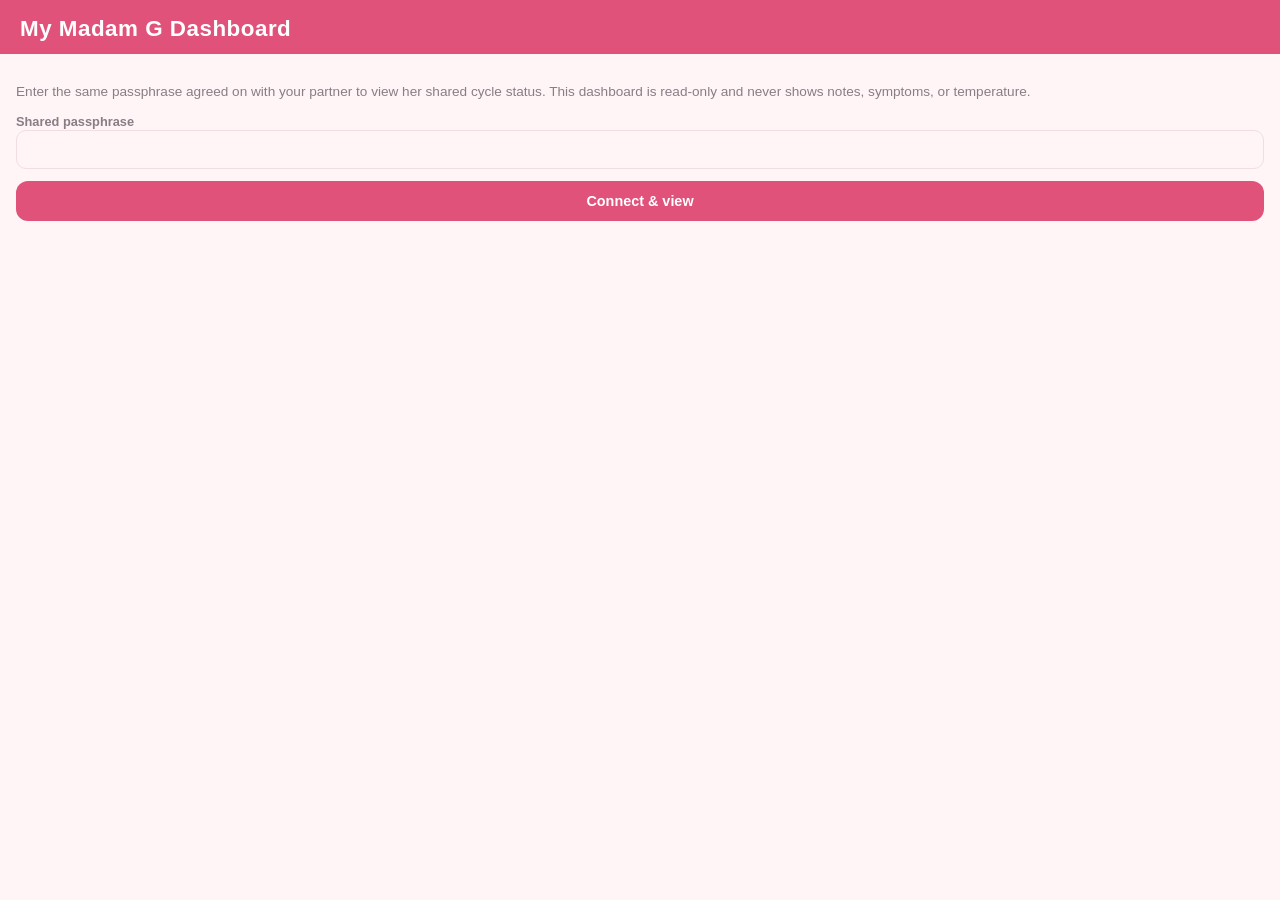
==== partner.html @ 2f76e373 "Initial version of My Madam G period tracker Local-first installable PWA with cycle predictions, ins" ====
<!doctype html>
<html lang="en">
<head>
  <meta charset="UTF-8" />
  <meta name="viewport" content="width=device-width, initial-scale=1, viewport-fit=cover" />
  <meta name="theme-color" content="#e0527a" />
  <title>My Madam G Dashboard</title>
  <link rel="icon" href="./icons/icon.svg" type="image/svg+xml" />
  <link rel="stylesheet" href="./css/style.css" />
</head>
<body>
  <header class="app-header">
    <h1>My Madam G Dashboard</h1>
  </header>

  <main id="partner-view" class="app-view"></main>

  <script type="module" src="./js/partner.js"></script>
</body>
</html>
---- css/style.css ----
:root {
  --pink: #e0527a;
  --pink-dark: #c23f66;
  --pink-pale: #fdeef2;
  --green: #3fa66f;
  --green-pale: #e4f5ea;
  --orange: #e0a24f;
  --orange-pale: #fbf0de;
  --bg: #fff5f7;
  --surface: #ffffff;
  --text: #2b2230;
  --muted: #8a7d85;
  --border: #f1dde3;
  --radius: 16px;
}

@media (prefers-color-scheme: dark) {
  :root {
    --bg: #1c1418;
    --surface: #2a1f24;
    --text: #f4e9ec;
    --muted: #b09aa2;
    --border: #3c2c33;
    --pink-pale: #3a1f28;
    --green-pale: #16302194;
    --orange-pale: #3a2f1c;
  }
}

* { box-sizing: border-box; }

body {
  margin: 0;
  font-family: -apple-system, BlinkMacSystemFont, 'Segoe UI', Roboto, sans-serif;
  background: var(--bg);
  color: var(--text);
  height: 100vh;
  display: flex;
  flex-direction: column;
  overflow: hidden;
}

.app-header {
  padding: env(safe-area-inset-top, 0) 20px 12px;
  padding-top: calc(env(safe-area-inset-top, 0px) + 16px);
  background: var(--pink);
  color: white;
}
.app-header h1 { margin: 0; font-size: 1.4rem; font-weight: 700; letter-spacing: 0.5px; }

.app-view {
  flex: 1;
  overflow-y: auto;
  padding: 16px;
  padding-bottom: 90px;
}

.tab-bar {
  position: fixed;
  bottom: 0; left: 0; right: 0;
  display: flex;
  background: var(--surface);
  border-top: 1px solid var(--border);
  padding-bottom: env(safe-area-inset-bottom, 0);
}
.tab-btn {
  flex: 1;
  border: none;
  background: none;
  color: var(--muted);
  padding: 10px 0 8px;
  display: flex;
  flex-direction: column;
  align-items: center;
  gap: 2px;
  font-size: 0.7rem;
  font-family: inherit;
}
.tab-btn .tab-icon { font-size: 1.3rem; }
.tab-btn.active { color: var(--pink); }

.icon-btn {
  border: none;
  background: none;
  font-size: 1.3rem;
  color: var(--text);
  padding: 4px 8px;
  cursor: pointer;
}

.onboard-card {
  background: var(--pink-pale);
  border: 1px solid var(--pink);
  border-radius: var(--radius);
  padding: 16px;
  margin: 0 16px 8px;
}
.onboard-card p { margin: 0 0 12px; font-size: 0.88rem; }

/* Calendar */
.cal-header { display: flex; align-items: center; justify-content: space-between; margin-bottom: 8px; }
.cal-title { font-weight: 700; font-size: 1.05rem; }
.cal-weekdays {
  display: grid; grid-template-columns: repeat(7, 1fr);
  text-align: center; color: var(--muted); font-size: 0.75rem; margin-bottom: 4px;
}
.cal-grid { display: grid; grid-template-columns: repeat(7, 1fr); gap: 4px; }
.cal-cell {
  aspect-ratio: 1;
  border: none;
  border-radius: 12px;
  background: var(--surface);
  color: var(--text);
  font-family: inherit;
  display: flex; align-items: center; justify-content: center;
  position: relative;
  font-size: 0.9rem;
}
.cal-cell.empty { background: transparent; }
.cal-cell.today { outline: 2px solid var(--pink); outline-offset: -2px; }
.cal-cell.has-log .cal-daynum { font-weight: 700; }
.cal-cell.period-actual { background: var(--pink); color: white; }
.cal-cell.period-predicted { background: var(--pink-pale); border: 1.5px dashed var(--pink); }
.cal-cell.fertile { background: var(--green-pale); }
.cal-cell.pms:not(.fertile):not(.period-actual):not(.period-predicted) { background: var(--orange-pale); }
.cal-dot.ov { position: absolute; bottom: 5px; width: 6px; height: 6px; border-radius: 50%; background: var(--green); }

.cal-legend { display: flex; flex-wrap: wrap; gap: 10px; margin-top: 14px; font-size: 0.72rem; color: var(--muted); }
.cal-legend .dot { display: inline-block; width: 9px; height: 9px; border-radius: 50%; margin-right: 4px; }
.dot.period { background: var(--pink); }
.dot.predicted { background: var(--pink-pale); border: 1px solid var(--pink); }
.dot.fertile { background: var(--green-pale); border: 1px solid var(--green); }
.dot.ov { background: var(--green); }
.dot.pms { background: var(--orange-pale); border: 1px solid var(--orange); }

/* Sheet / modal */
.sheet {
  position: fixed; inset: 0; visibility: hidden; pointer-events: none; z-index: 20;
}
.sheet.open { visibility: visible; pointer-events: auto; }
.sheet-backdrop {
  position: absolute; inset: 0; background: rgba(0,0,0,0.4);
  opacity: 0; transition: opacity 0.2s;
}
.sheet.open .sheet-backdrop { opacity: 1; }
.sheet-content {
  position: absolute; left: 0; right: 0; bottom: 0;
  background: var(--surface);
  border-radius: 20px 20px 0 0;
  max-height: 88vh;
  overflow-y: auto;
  padding: 8px 20px calc(24px + env(safe-area-inset-bottom, 0));
  transform: translateY(100%);
  transition: transform 0.25s ease-out;
}
.sheet.open .sheet-content { transform: translateY(0); }
.sheet-handle { width: 40px; height: 4px; background: var(--border); border-radius: 2px; margin: 8px auto; }
.sheet-header { display: flex; align-items: center; justify-content: space-between; }
.sheet-header h2 { font-size: 1.1rem; margin: 4px 0; }
.sheet-actions { display: flex; gap: 10px; margin-top: 20px; }

/* Forms */
.field-label { font-size: 0.8rem; color: var(--muted); font-weight: 600; margin: 16px 0 6px; }
input[type="number"], input[type="text"], textarea {
  width: 100%;
  padding: 10px 12px;
  border-radius: 10px;
  border: 1px solid var(--border);
  background: var(--bg);
  color: var(--text);
  font-family: inherit;
  font-size: 0.95rem;
}
textarea { resize: vertical; }

.chip-row { display: flex; flex-wrap: wrap; gap: 8px; }
.chip {
  border: 1px solid var(--border);
  background: var(--surface);
  color: var(--text);
  padding: 8px 14px;
  border-radius: 999px;
  font-family: inherit;
  font-size: 0.85rem;
}
.chip.active { background: var(--pink); border-color: var(--pink); color: white; }
.flow-chip.active { background: var(--pink-dark); }
.symptom-group { margin-bottom: 12px; }
.symptom-cat { font-size: 0.75rem; color: var(--muted); margin-bottom: 6px; }

.btn {
  border: none;
  border-radius: 12px;
  padding: 12px 18px;
  font-family: inherit;
  font-weight: 600;
  font-size: 0.9rem;
  flex: 1;
  cursor: pointer;
}
.btn.primary { background: var(--pink); color: white; }
.btn.secondary { background: var(--pink-pale); color: var(--pink-dark); }
.btn.danger { background: #f8d7da; color: #8a2b34; }
.file-btn { display: flex; align-items: center; justify-content: center; text-align: center; }

/* Insights */
.insight-cards { display: flex; gap: 10px; margin-bottom: 16px; }
.insight-card { flex: 1; background: var(--surface); border-radius: var(--radius); padding: 14px 10px; text-align: center; }
.insight-card.highlight { background: var(--green-pale); }
.insight-value { font-size: 1.3rem; font-weight: 700; }
.insight-label { font-size: 0.68rem; color: var(--muted); margin-top: 4px; }

.notice-banner {
  background: var(--orange-pale);
  border: 1px solid var(--orange);
  border-radius: 12px;
  padding: 12px 14px;
  font-size: 0.85rem;
  margin-bottom: 16px;
}

.stats-grid { background: var(--surface); border-radius: var(--radius); padding: 6px 14px; margin-bottom: 20px; }
.stat-row { display: flex; justify-content: space-between; padding: 10px 0; border-bottom: 1px solid var(--border); font-size: 0.88rem; }
.stat-row:last-child { border-bottom: none; }

.section-title { font-size: 0.95rem; margin: 20px 0 10px; }
.freq-row { display: flex; align-items: center; gap: 8px; margin-bottom: 8px; font-size: 0.82rem; }
.freq-label { width: 110px; flex-shrink: 0; }
.freq-bar-track { flex: 1; height: 8px; background: var(--pink-pale); border-radius: 4px; overflow: hidden; }
.freq-bar { height: 100%; background: var(--pink); }
.freq-pct { width: 34px; text-align: right; color: var(--muted); }

.muted { color: var(--muted); font-size: 0.85rem; }
.empty-state { text-align: center; padding: 60px 20px; color: var(--muted); }

/* Settings */
.symptom-manage-list { background: var(--surface); border-radius: var(--radius); overflow: hidden; }
.symptom-manage-row { display: flex; justify-content: space-between; align-items: center; padding: 10px 14px; border-bottom: 1px solid var(--border); font-size: 0.88rem; }
.symptom-manage-row:last-child { border-bottom: none; }
.symptom-manage-row em { color: var(--muted); font-style: normal; font-size: 0.75rem; }
.add-symptom-row { display: flex; gap: 8px; margin-top: 10px; }
.add-symptom-row input { flex: 1; }
.settings-actions { display: flex; flex-direction: column; gap: 10px; margin-top: 12px; }
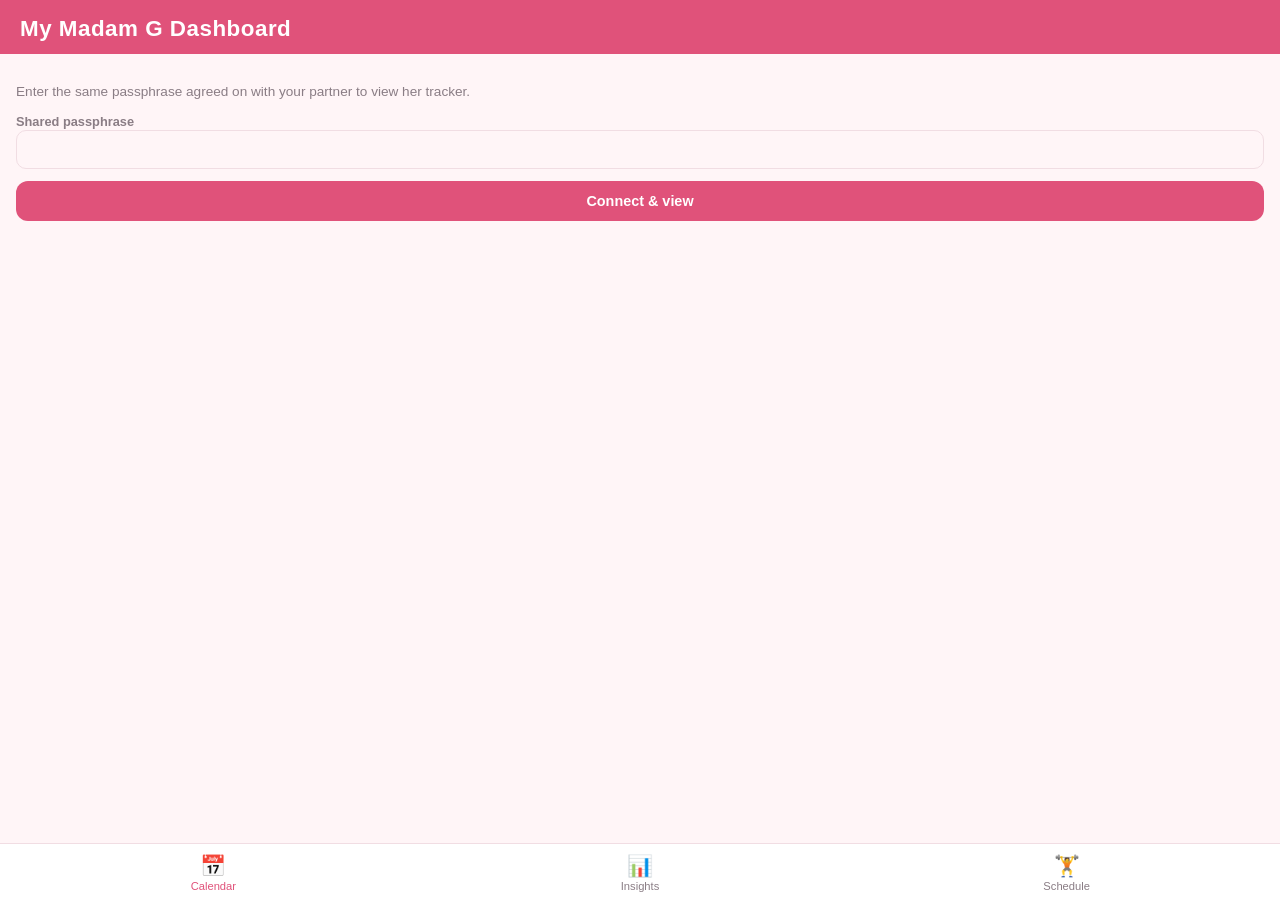
==== commit 66f00010: "Add exercise tracking, always-on background sync, and daily reminders - Partner dashboard now mirror" ====
--- a/partner.html
+++ b/partner.html
@@ -15,6 +15,20 @@
 
   <main id="partner-view" class="app-view"></main>
 
+  <nav class="tab-bar" id="partner-tab-bar" hidden>
+    <button class="tab-btn active" data-tab="calendar">
+      <span class="tab-icon">📅</span><span>Calendar</span>
+    </button>
+    <button class="tab-btn" data-tab="insights">
+      <span class="tab-icon">📊</span><span>Insights</span>
+    </button>
+    <button class="tab-btn" data-tab="schedule">
+      <span class="tab-icon">🏋️</span><span>Schedule</span>
+    </button>
+  </nav>
+
+  <div id="partner-sheet" class="sheet"></div>
+
   <script type="module" src="./js/partner.js"></script>
 </body>
 </html>
--- a/css/style.css
+++ b/css/style.css
@@ -96,6 +96,7 @@
   margin: 0 16px 8px;
 }
 .onboard-card p { margin: 0 0 12px; font-size: 0.88rem; }
+.reminder-card { background: var(--orange-pale); border-color: var(--orange); }
 
 /* Calendar */
 .cal-header { display: flex; align-items: center; justify-content: space-between; margin-bottom: 8px; }
@@ -186,6 +187,10 @@
 .chip.active { background: var(--pink); border-color: var(--pink); color: white; }
 .flow-chip.active { background: var(--pink-dark); }
 .symptom-group { margin-bottom: 12px; }
+
+.exercise-grid { display: grid; grid-template-columns: repeat(2, 1fr); gap: 10px; }
+.exercise-field { display: flex; flex-direction: column; gap: 4px; font-size: 0.8rem; color: var(--muted); }
+.exercise-field input { width: 100%; }
 .symptom-cat { font-size: 0.75rem; color: var(--muted); margin-bottom: 6px; }
 
 .btn {
